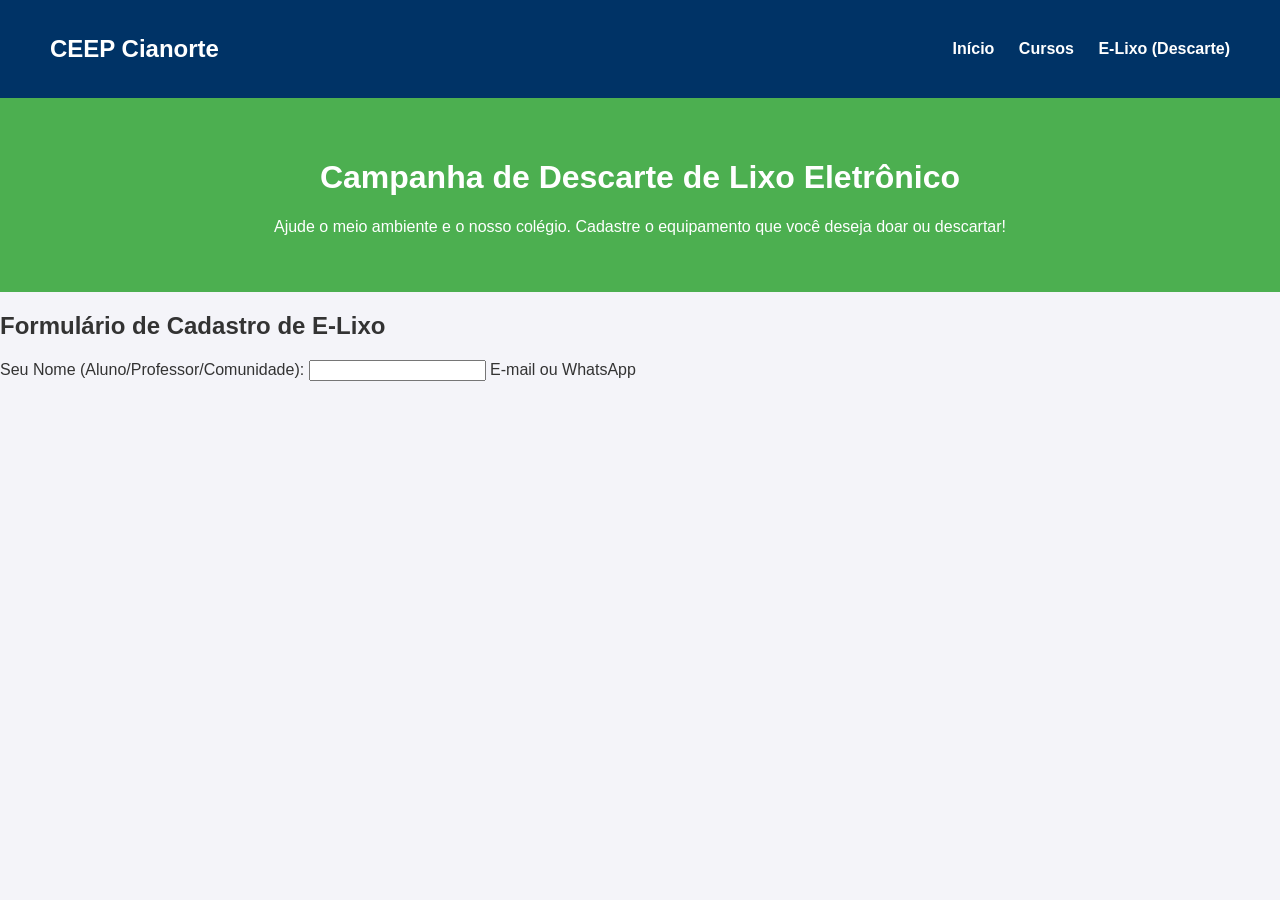
==== index.html @ 0ed1ef82 "Add files via upload" ====
<!DOCTYPE html>
<html lang="pt-br">

<head>
    <meta charset="UTF-8">
    <meta name="viewport" content="width=device-width, initial-scale=1.0">

    <!--link para o logotipo-->
    <link rel="apple-touch-icon" sizes="180x180" href="/apple-touch-icon.png">
    <link rel="icon" type="image/png" sizes="32x32" href="/favicon-32x32.png">
    <link rel="icon" type="image/png" sizes="16x16" href="/favicon-16x16.png">
    <link rel="manifest" href="/site.webmanifest">

    <!--link para imagem da aba dos navegadores-->
    <link rel="shortcut icon" href="./favicon_io/favicon-16x16.png" type="image/x-icon">
    <title>CEEP - Recicla-tec</title>
    <!--link para o Estilo Externo-->
    <link rel="stylesheet" href="./style.css">

</head>

<body>
    <header>
        <div class="logo">
            <h2>
                CEEP Cianorte</h2>
        </div>
        <nav>
            <a href="http://ceepcianorte.com.br">Início</a>
            <a href="#">Cursos</a>
            <a href="">E-Lixo (Descarte)</a>
        </nav>
    </header>
    <div class="hero">
        <h1>Campanha de Descarte de Lixo Eletrônico</h1>
        <p>Ajude o meio ambiente e o nosso colégio.
            Cadastre o equipamento que você deseja doar ou descartar!
        </p>
    </div>
    <div class="container">
        <h2>Formulário de Cadastro de E-Lixo</h2>
        <form action="/processar-descartar.php" method="post">
            <label for="nome">Seu Nome (Aluno/Professor/Comunidade):</label>
            <input type="text" id="nome" name="nome" required>

            <label for="contato">E-mail ou WhatsApp</label>
            

        </form>
    </div>
</body>

</html>
---- style.css ----
body{
font-family: Arial, Helvetica, sans-serif;
margin: 0;
padding: 0;
background-color: #f4f4f9;
color: #333;
}

header{
    background-color: #003366;
    color: white;
    padding: 15px 50px;
    display:flex;
    justify-content: space-between;
    align-items: center;
}

header nav a{
    color:white;
    text-decoration: none;
    margin-left: 20px;
    font-weight: bold;
}
header nav a:hover{
    color: #4caf50;
}

.hero{
    background-color: #4caf50;
    color: white;
    text-align: center;
    padding: 40px 20px;

}
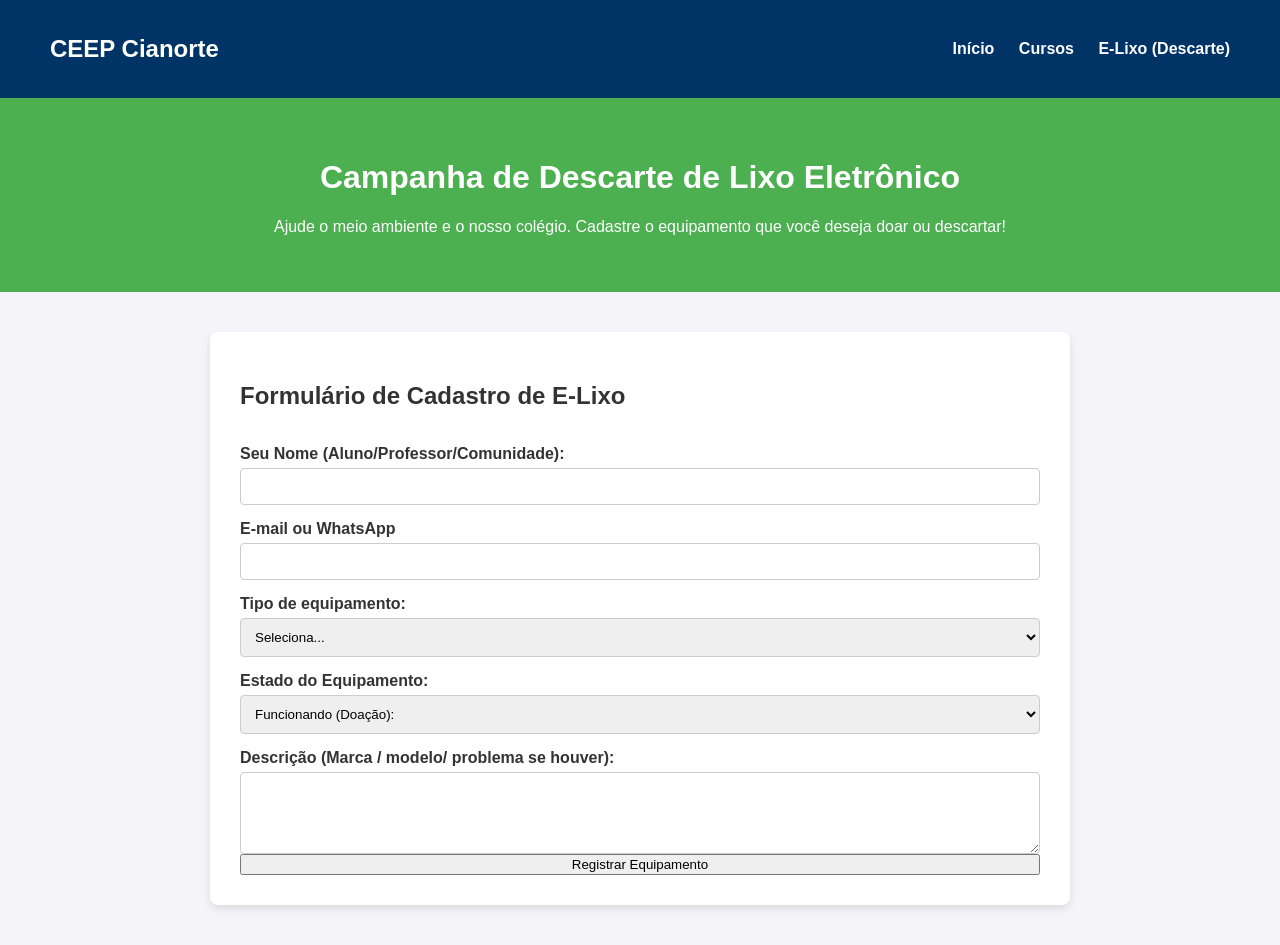
==== commit 9886d6cd: "Add files via upload" ====
--- a/index.html
+++ b/index.html
@@ -44,7 +44,31 @@
             <input type="text" id="nome" name="nome" required>
 
             <label for="contato">E-mail ou WhatsApp</label>
-            
+            <input type="text" id="" name="contato" name="contato" required>
+
+            <label for="tipo_equipamento">Tipo de equipamento:</label>
+            <select name="Tipo_de_equipamento" id="Tipo_de_equipamento">required
+                <option value="">Seleciona...</option>
+                <option value="computador">Computador / Notebook0</option>
+                <option value="celular">Celular/ Tablet</option>
+                <option value="periférico">Periférico (Teclado, Mouse, Cabos)</option>
+                <option value="bateria">Pilhas e Baterias</option>
+                <option value="outro">Outros (Especifique abaixo) </option>
+            </select>
+            <label for="estado">Estado do Equipamento:</label>
+            <select id="estado" name="estado" required>
+                <option value="funcionando">Funcionando (Doação):</option>
+                <option value="estragado">Estragado (Descarte / Reciclagem)</option>
+                <option value="parcial">Funcionando parcialmente (Pode render peças)</option>
+            </select>
+
+            <label for="descricao">Descrição (Marca / modelo/ problema se houver): </label>
+            <textarea id="descricao" name="descricao" rows="4"></textarea>
+
+            <button type="submit">Registrar Equipamento</button>
+        </form>
+    <div>
+
 
         </form>
     </div>
--- a/style.css
+++ b/style.css
@@ -30,5 +30,26 @@
     color: white;
     text-align: center;
     padding: 40px 20px;
-
+}
+.container {
+max-width: 800px;
+margin: 40px auto;
+background: white;
+padding: 30px;
+border-radius: 8px;
+box-shadow: 0 4px 8px rgba(0, 0, 0,0.1);
+}
+form {
+    display: flex;
+    flex-direction: column;
+}
+label{
+    margin-top: 15px;
+    font-weight: bold;
+}
+input, select, textarea{
+    padding: 10px;
+    margin-top: 5px;
+    border: 1px solid #ccc;
+    border-radius: 4px;
 }
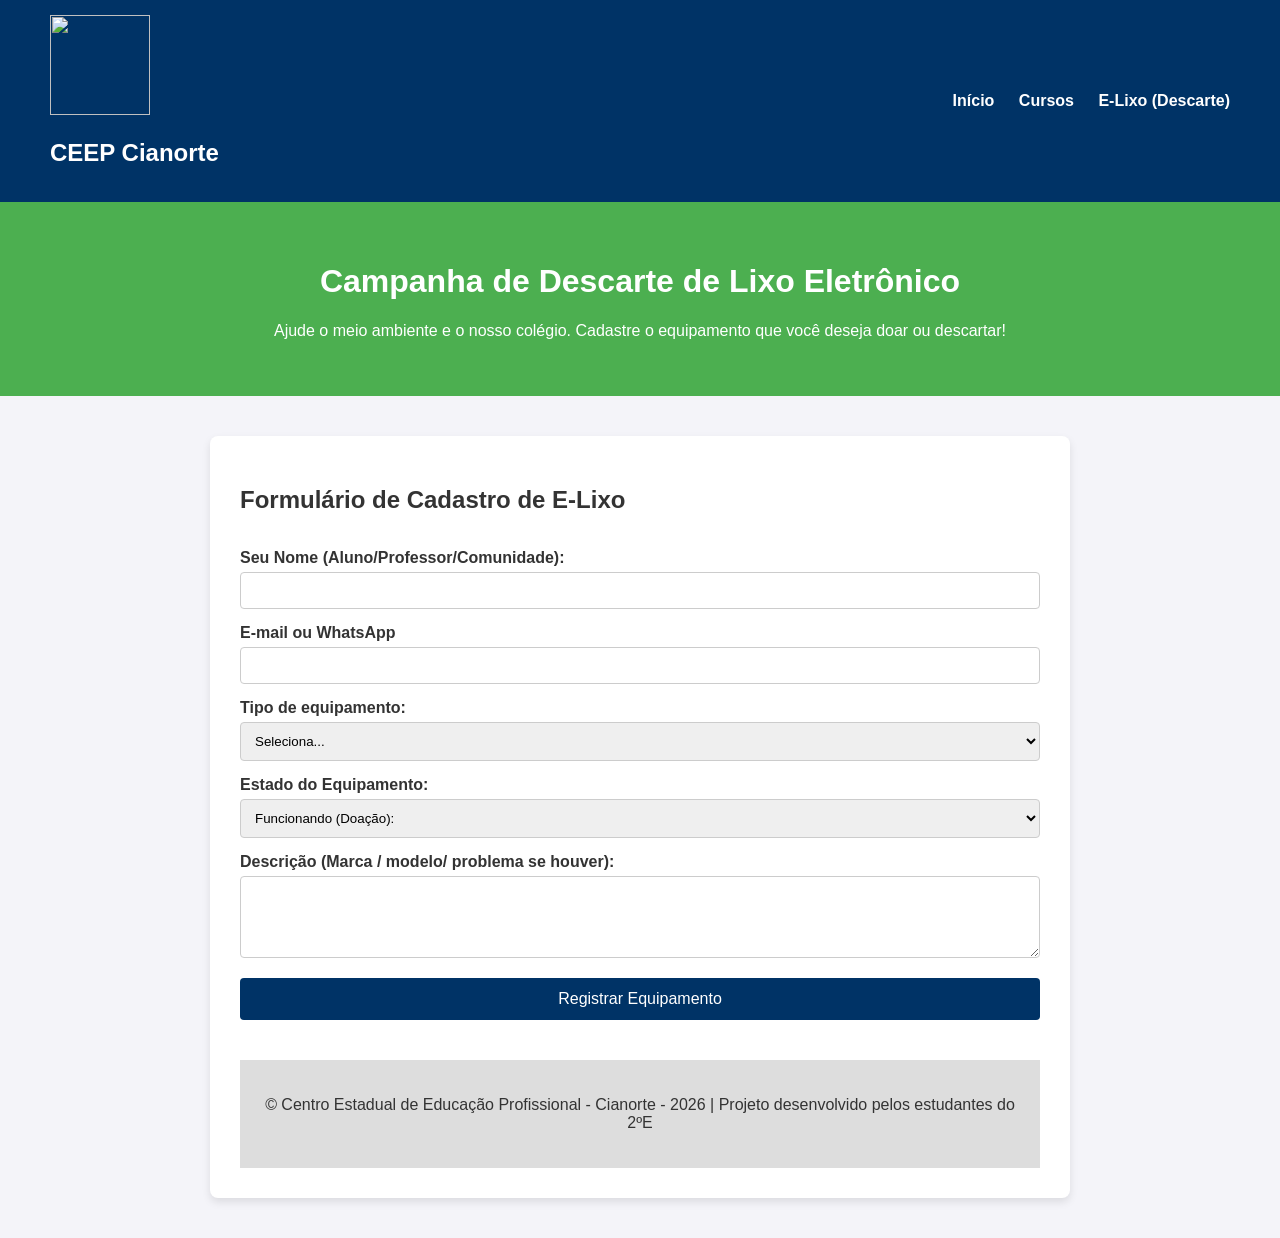
==== commit 483cead5: "Add files via upload" ====
--- a/index.html
+++ b/index.html
@@ -22,8 +22,10 @@
 <body>
     <header>
         <div class="logo">
-            <h2>
-                CEEP Cianorte</h2>
+            <a href="#">
+                <img src="" alt="">
+            </a>
+            <h2>CEEP Cianorte</h2>
         </div>
         <nav>
             <a href="http://ceepcianorte.com.br">Início</a>
@@ -49,7 +51,7 @@
             <label for="tipo_equipamento">Tipo de equipamento:</label>
             <select name="Tipo_de_equipamento" id="Tipo_de_equipamento">required
                 <option value="">Seleciona...</option>
-                <option value="computador">Computador / Notebook0</option>
+                <option value="computador">Computador / Notebook</option>
                 <option value="celular">Celular/ Tablet</option>
                 <option value="periférico">Periférico (Teclado, Mouse, Cabos)</option>
                 <option value="bateria">Pilhas e Baterias</option>
@@ -67,11 +69,16 @@
 
             <button type="submit">Registrar Equipamento</button>
         </form>
-    <div>
+        <div>
+            <footer>
+                <p>&copy Centro Estadual de Educação Profissional - Cianorte - 2026 | Projeto desenvolvido pelos
+                    estudantes do 2ºE
+                </p>
 
+            </footer>
 
-        </form>
-    </div>
+            </form>
+        </div>
 </body>
 
 </html>
--- a/style.css
+++ b/style.css
@@ -1,55 +1,88 @@
-body{
-font-family: Arial, Helvetica, sans-serif;
-margin: 0;
-padding: 0;
-background-color: #f4f4f9;
-color: #333;
+body {
+    font-family: Arial, Helvetica, sans-serif;
+    margin: 0;
+    padding: 0;
+    background-color: #f4f4f9;
+    color: #333;
 }
 
-header{
+header {
     background-color: #003366;
     color: white;
     padding: 15px 50px;
-    display:flex;
+    display: flex;
     justify-content: space-between;
     align-items: center;
 }
 
-header nav a{
-    color:white;
+header nav a {
+    color: white;
     text-decoration: none;
     margin-left: 20px;
     font-weight: bold;
 }
-header nav a:hover{
+
+header nav a:hover {
     color: #4caf50;
 }
-
-.hero{
+img{
+    width: 100px;
+    height: 100px;
+}
+.hero {
     background-color: #4caf50;
     color: white;
     text-align: center;
     padding: 40px 20px;
 }
+
 .container {
-max-width: 800px;
-margin: 40px auto;
-background: white;
-padding: 30px;
-border-radius: 8px;
-box-shadow: 0 4px 8px rgba(0, 0, 0,0.1);
+    max-width: 800px;
+    margin: 40px auto;
+    background: white;
+    padding: 30px;
+    border-radius: 8px;
+    box-shadow: 0 4px 8px rgba(0, 0, 0, 0.1);
 }
+
 form {
     display: flex;
     flex-direction: column;
 }
-label{
+
+label {
     margin-top: 15px;
     font-weight: bold;
 }
-input, select, textarea{
+
+input,
+select,
+textarea {
     padding: 10px;
     margin-top: 5px;
     border: 1px solid #ccc;
     border-radius: 4px;
+}
+
+button {
+    margin-top: 20px;
+    padding: 12px;
+    background-color: #003366;
+    color: white;
+    border: none;
+    border-radius: 4px;
+    cursor: pointer;
+    font-size: 16px;
+}
+
+button:hover {
+    background-color: #002244;
+}
+
+footer {
+    text-align: center;
+    padding: 20px;
+    background-color: #ddd;
+    margin-top: 40px;
+
 }
